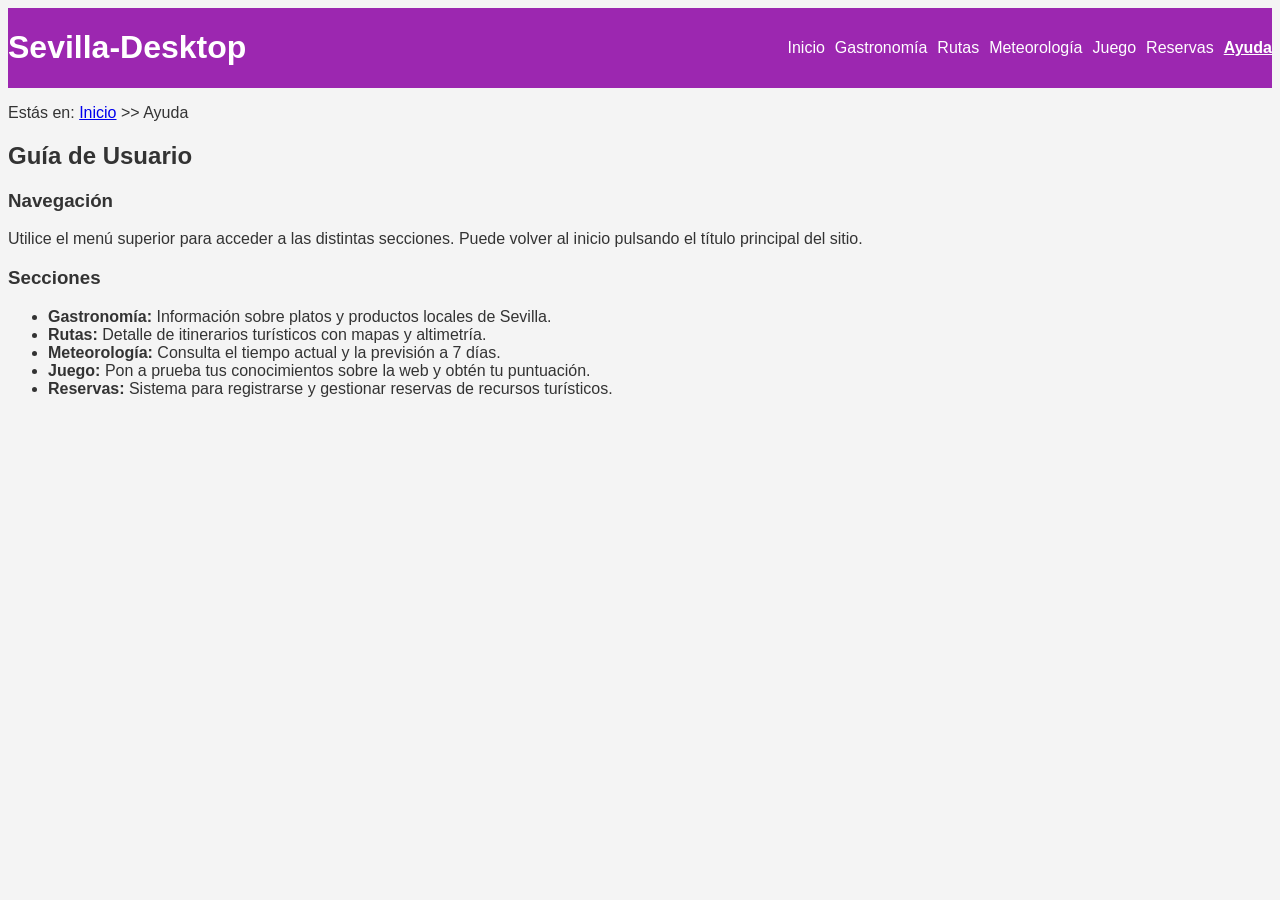
==== ayuda.html @ 1864fc2e "commit inicial" ====
<!DOCTYPE HTML>
<html lang="es">
<head>
    <meta charset="UTF-8" />
    <title>Sevilla-Desktop - Ayuda</title>
    <meta name="author" content="Hugo Tejedor" />
    <meta name="viewport" content="width=device-width, initial-scale=1.0" />
    <link rel="stylesheet" type="text/css" href="estilo/estilo.css" />
    <link rel="stylesheet" type="text/css" href="estilo/layout.css" />
</head>
<body>
    <header>
        <h1><a href="index.html">Sevilla-Desktop</a></h1>
        <nav>
            <a href="index.html">Inicio</a>
            <a href="gastronomia.html">Gastronomía</a>
            <a href="rutas.html">Rutas</a>
            <a href="meteorologia.html">Meteorología</a>
            <a href="juego.html">Juego</a>
            <a href="reservas.php">Reservas</a>
            <a href="ayuda.html" class="activo">Ayuda</a>
        </nav>
    </header>

    <p>Estás en: <a href="index.html">Inicio</a> >> Ayuda</p>

    <main>
        <section>
            <h2>Guía de Usuario</h2>
            <article>
                <h3>Navegación</h3>
                <p>Utilice el menú superior para acceder a las distintas secciones. Puede volver al inicio pulsando el título principal del sitio.</p>
            </article>
            <article>
                <h3>Secciones</h3>
                <ul>
                    <li><strong>Gastronomía:</strong> Información sobre platos y productos locales de Sevilla.</li>
                    <li><strong>Rutas:</strong> Detalle de itinerarios turísticos con mapas y altimetría.</li>
                    <li><strong>Meteorología:</strong> Consulta el tiempo actual y la previsión a 7 días.</li>
                    <li><strong>Juego:</strong> Pon a prueba tus conocimientos sobre la web y obtén tu puntuación.</li>
                    <li><strong>Reservas:</strong> Sistema para registrarse y gestionar reservas de recursos turísticos.</li>
                </ul>
            </article>
        </section>
    </main>
</body>
</html>
---- estilo/estilo.css ----
/* Especificidad: (0,0,1) */
body {
    font-family: Arial, Helvetica, sans-serif;
    background-color: #f4f4f4; /* Heredado por todos los elementos hijos [cite: 104] */
    color: #333333;
}

/* Especificidad: (0,0,1) */
header {
    background-color: #9c27b0; 
}

/* Especificidad: (0,0,2) */
header h1 {
    font-size: 2em;
}

/* Especificidad: (0,0,3) */
header h1 a {
    text-decoration: none;
    color: #ffffff; /* Color de primer plano que hereda del fondo del header [cite: 104] */
}

/* Especificidad: (0,0,2) */
nav a {
    text-decoration: none;
    color: #ffffff;
}

/* Especificidad: (0,1,2) - Excepción permitida de clase [cite: 58, 92] */
nav a.activo {
    font-weight: bold;
    text-decoration: underline;
}

/* Especificidad: (0,0,2) - Estilo para migas de navegación  */
main > p {
    font-size: 0.8em;
    margin-bottom: 1em;
}

/* Especificidad: (0,0,1) */
table {
    width: 100%;
}
---- estilo/layout.css ----
/* Especificidad: (0,0,1) */
header {
    display: flex; /* Uso de Flexible Box Layout  */
    flex-direction: row;
    justify-content: space-between;
    align-items: center;
}

/* Especificidad: (0,0,1) */
nav {
    display: flex; /* Uso de Flexible Box Layout  */
    gap: 10px;
}

/* Media Query para dispositivos móviles  */
@media (max-width: 465px) {
    /* Especificidad: (0,0,1) */
    header {
        flex-direction: column; /* Redefinición por media query [cite: 106] */
    }

    /* Especificidad: (0,0,1) */
    nav {
        flex-direction: column; /* Redefinición por media query [cite: 106] */
    }
}
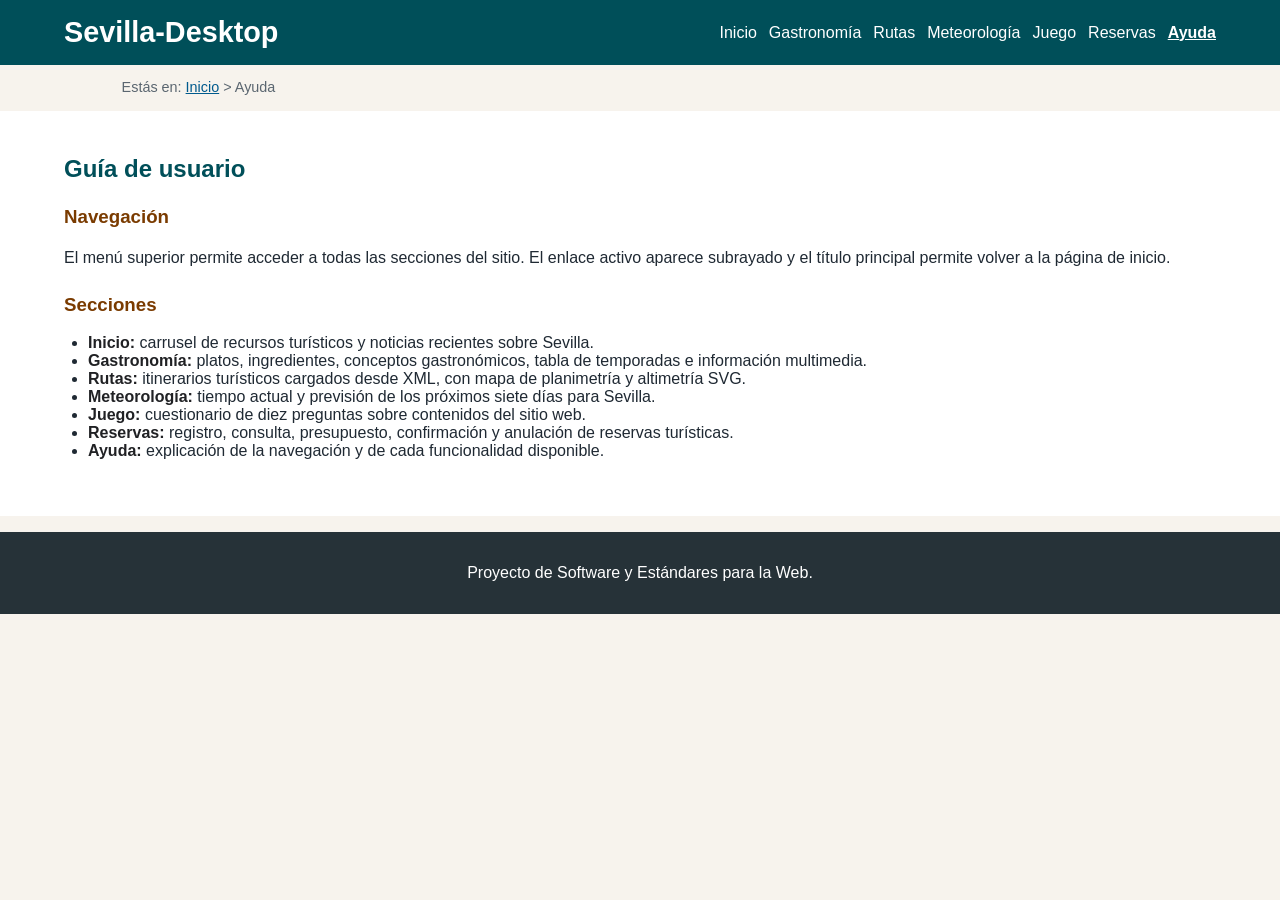
==== commit 676043d6: "Codex solucion" ====
--- a/ayuda.html
+++ b/ayuda.html
@@ -4,44 +4,52 @@
     <meta charset="UTF-8" />
     <title>Sevilla-Desktop - Ayuda</title>
     <meta name="author" content="Hugo Tejedor" />
+    <meta name="description" content="Ayuda de uso del sitio web Sevilla-Desktop" />
+    <meta name="keywords" content="Sevilla, ayuda, navegación, proyecto web" />
     <meta name="viewport" content="width=device-width, initial-scale=1.0" />
     <link rel="stylesheet" type="text/css" href="estilo/estilo.css" />
     <link rel="stylesheet" type="text/css" href="estilo/layout.css" />
 </head>
 <body>
     <header>
-        <h1><a href="index.html">Sevilla-Desktop</a></h1>
+        <h1><a href="index.html" title="Volver a la página principal">Sevilla-Desktop</a></h1>
         <nav>
-            <a href="index.html">Inicio</a>
-            <a href="gastronomia.html">Gastronomía</a>
-            <a href="rutas.html">Rutas</a>
-            <a href="meteorologia.html">Meteorología</a>
-            <a href="juego.html">Juego</a>
-            <a href="reservas.php">Reservas</a>
-            <a href="ayuda.html" class="activo">Ayuda</a>
+            <a href="index.html" title="Inicio">Inicio</a>
+            <a href="gastronomia.html" title="Gastronomía">Gastronomía</a>
+            <a href="rutas.html" title="Rutas">Rutas</a>
+            <a href="meteorologia.html" title="Meteorología">Meteorología</a>
+            <a href="juego.html" title="Juego">Juego</a>
+            <a href="reservas.php" title="Reservas">Reservas</a>
+            <a href="ayuda.html" class="activo" title="Ayuda">Ayuda</a>
         </nav>
     </header>
 
-    <p>Estás en: <a href="index.html">Inicio</a> >> Ayuda</p>
+    <p>Estás en: <a href="index.html">Inicio</a> &gt; Ayuda</p>
 
     <main>
         <section>
-            <h2>Guía de Usuario</h2>
+            <h2>Guía de usuario</h2>
             <article>
                 <h3>Navegación</h3>
-                <p>Utilice el menú superior para acceder a las distintas secciones. Puede volver al inicio pulsando el título principal del sitio.</p>
+                <p>El menú superior permite acceder a todas las secciones del sitio. El enlace activo aparece subrayado y el título principal permite volver a la página de inicio.</p>
             </article>
             <article>
                 <h3>Secciones</h3>
                 <ul>
-                    <li><strong>Gastronomía:</strong> Información sobre platos y productos locales de Sevilla.</li>
-                    <li><strong>Rutas:</strong> Detalle de itinerarios turísticos con mapas y altimetría.</li>
-                    <li><strong>Meteorología:</strong> Consulta el tiempo actual y la previsión a 7 días.</li>
-                    <li><strong>Juego:</strong> Pon a prueba tus conocimientos sobre la web y obtén tu puntuación.</li>
-                    <li><strong>Reservas:</strong> Sistema para registrarse y gestionar reservas de recursos turísticos.</li>
+                    <li><strong>Inicio:</strong> carrusel de recursos turísticos y noticias recientes sobre Sevilla.</li>
+                    <li><strong>Gastronomía:</strong> platos, ingredientes, conceptos gastronómicos, tabla de temporadas e información multimedia.</li>
+                    <li><strong>Rutas:</strong> itinerarios turísticos cargados desde XML, con mapa de planimetría y altimetría SVG.</li>
+                    <li><strong>Meteorología:</strong> tiempo actual y previsión de los próximos siete días para Sevilla.</li>
+                    <li><strong>Juego:</strong> cuestionario de diez preguntas sobre contenidos del sitio web.</li>
+                    <li><strong>Reservas:</strong> registro, consulta, presupuesto, confirmación y anulación de reservas turísticas.</li>
+                    <li><strong>Ayuda:</strong> explicación de la navegación y de cada funcionalidad disponible.</li>
                 </ul>
             </article>
         </section>
     </main>
+
+    <footer>
+        <p>Proyecto de Software y Estándares para la Web.</p>
+    </footer>
 </body>
-</html>+</html>
--- a/estilo/estilo.css
+++ b/estilo/estilo.css
@@ -1,45 +1,215 @@
 /* Especificidad: (0,0,1) */
 body {
     font-family: Arial, Helvetica, sans-serif;
-    background-color: #f4f4f4; /* Heredado por todos los elementos hijos [cite: 104] */
-    color: #333333;
+    background-color: #f7f3ed;
+    color: #1f2933;
 }
 
 /* Especificidad: (0,0,1) */
 header {
-    background-color: #9c27b0; 
-}
-
-/* Especificidad: (0,0,2) */
-header h1 {
-    font-size: 2em;
+    background-color: #004f59;
+    color: #ffffff;
 }
 
 /* Especificidad: (0,0,3) */
 header h1 a {
+    color: #ffffff; /* Contraste AAA con el fondo #004f59 definido en header. */
     text-decoration: none;
-    color: #ffffff; /* Color de primer plano que hereda del fondo del header [cite: 104] */
 }
 
 /* Especificidad: (0,0,2) */
 nav a {
+    color: #ffffff; /* Contraste AAA con el fondo #004f59 definido en header. */
     text-decoration: none;
-    color: #ffffff;
-}
-
-/* Especificidad: (0,1,2) - Excepción permitida de clase [cite: 58, 92] */
+}
+
+/* Especificidad: (0,1,2). Excepción permitida para marcar el enlace activo del menú. */
 nav a.activo {
     font-weight: bold;
     text-decoration: underline;
 }
 
-/* Especificidad: (0,0,2) - Estilo para migas de navegación  */
-main > p {
-    font-size: 0.8em;
-    margin-bottom: 1em;
+/* Especificidad: (0,0,2) */
+body > p {
+    color: #5b6670; /* Contraste AAA con el fondo #f7f3ed definido en body. */
+    font-size: 0.9em;
+}
+
+/* Especificidad: (0,0,3) */
+body > p a {
+    color: #005a8d; /* Contraste AAA con el fondo #f7f3ed definido en body. */
+}
+
+/* Especificidad: (0,0,1) */
+main {
+    background-color: #ffffff;
+    color: #1f2933;
+}
+
+/* Especificidad: (0,0,1) */
+h2 {
+    color: #004f59; /* Contraste AAA con el fondo #ffffff definido en main. */
+}
+
+/* Especificidad: (0,0,1) */
+h3 {
+    color: #7a3b00; /* Contraste AAA con el fondo #ffffff definido en main. */
+}
+
+/* Especificidad: (0,0,1) */
+h4 {
+    color: #004f59; /* Contraste AAA con el fondo #ffffff definido en main. */
+}
+
+/* Especificidad: (0,0,1) */
+a {
+    color: #005a8d; /* Contraste AAA con los fondos claros definidos en body y main. */
+}
+
+/* Especificidad: (0,0,1) */
+button {
+    background-color: #006d75;
+    color: #ffffff;
+    border: 0.12em solid #004f59;
+    font: inherit;
+    cursor: pointer;
+}
+
+/* Especificidad: (0,1,1) */
+button:disabled {
+    background-color: #6f7c82;
+    color: #ffffff;
+    cursor: not-allowed;
 }
 
 /* Especificidad: (0,0,1) */
 table {
-    width: 100%;
-}+    border-collapse: collapse;
+}
+
+/* Especificidad: (0,0,1) */
+caption {
+    font-weight: bold;
+}
+
+/* Especificidad: (0,0,1) */
+th {
+    background-color: #004f59;
+    color: #ffffff;
+}
+
+/* Especificidad: (0,0,1) */
+td {
+    border: 0.08em solid #8a949c;
+}
+
+/* Especificidad: (0,0,1) */
+th {
+    border: 0.08em solid #8a949c;
+}
+
+/* Especificidad: (0,0,1) */
+figure {
+    background-color: #eef6f4;
+    color: #1f2933;
+}
+
+/* Especificidad: (0,0,1) */
+figcaption {
+    font-weight: bold;
+}
+
+/* Especificidad: (0,0,1) */
+video {
+    background-color: #000000;
+    color: #ffffff;
+}
+
+/* Especificidad: (0,0,1) */
+fieldset {
+    border: 0.08em solid #8a949c;
+}
+
+/* Especificidad: (0,0,1) */
+legend {
+    font-weight: bold;
+    color: #004f59; /* Contraste AAA con el fondo #ffffff definido en main. */
+}
+
+/* Especificidad: (0,0,1) */
+footer {
+    background-color: #263238;
+    color: #ffffff;
+}
+
+/* Especificidad: (0,0,2) */
+article div {
+    background-color: #e6eef1;
+    color: #1f2933;
+    border: 0.08em solid #8a949c;
+}
+
+/* Especificidad: (0,0,3) */
+article div img {
+    border: 0;
+}
+
+/* Especificidad: (0,0,3) */
+article div svg {
+    background-color: rgba(255, 255, 255, 0.82);
+}
+
+/* Especificidad: (0,0,3) */
+article div p {
+    background-color: #ffffff;
+    color: #1f2933;
+}
+
+/* Especificidad: (0,0,3) */
+section article svg {
+    border: 0.08em solid #8a949c;
+}
+
+/* Especificidad: (0,0,1) */
+output {
+    background-color: #eef6f4;
+    color: #1f2933;
+    font-weight: bold;
+}
+
+/* Especificidad: (0,0,1) */
+input {
+    accent-color: #006d75;
+}
+
+/* Especificidad: (0,0,2) */
+tbody tr {
+    background-color: #ffffff;
+    color: #1f2933;
+}
+
+/* Especificidad: (0,1,2) */
+tbody tr:nth-child(even) {
+    background-color: #eef6f4;
+    color: #1f2933;
+}
+
+/* Especificidad: (0,0,3) */
+article figure img {
+    max-height: 20em;
+}
+
+/* Especificidad: (0,0,2) */
+section > p {
+    line-height: 1.55;
+}
+
+/* Especificidad: (0,0,2) */
+article > p {
+    line-height: 1.55;
+}
+
+/* Especificidad: (0,0,1) */
+strong {
+    color: #202124; /* Contraste AAA con el fondo #ffffff definido en main. */
+}
--- a/estilo/layout.css
+++ b/estilo/layout.css
@@ -1,26 +1,257 @@
+/* Especificidad: (0,0,1) */
+body {
+    margin: 0;
+}
+
 /* Especificidad: (0,0,1) */
 header {
-    display: flex; /* Uso de Flexible Box Layout  */
+    display: flex;
     flex-direction: row;
     justify-content: space-between;
     align-items: center;
+    gap: 1em;
+    padding: 1em 5vw;
+}
+
+/* Especificidad: (0,0,2) */
+header h1 {
+    margin: 0;
+    font-size: 1.8em;
 }
 
 /* Especificidad: (0,0,1) */
 nav {
-    display: flex; /* Uso de Flexible Box Layout  */
-    gap: 10px;
-}
-
-/* Media Query para dispositivos móviles  */
-@media (max-width: 465px) {
+    display: flex;
+    flex-wrap: wrap;
+    gap: 0.75em;
+}
+
+/* Especificidad: (0,0,2) */
+nav a {
+    padding: 0.35em 0;
+}
+
+/* Especificidad: (0,0,2) */
+body > p {
+    margin: 1em auto 0;
+    max-width: 72em;
+    padding: 0 5vw;
+}
+
+/* Especificidad: (0,0,1) */
+main {
+    max-width: 72em;
+    margin: 1em auto;
+    padding: 1.5em 5vw;
+}
+
+/* Especificidad: (0,0,1) */
+section {
+    margin-bottom: 2em;
+}
+
+/* Especificidad: (0,0,1) */
+article {
+    margin: 1.4em 0;
+}
+
+/* Especificidad: (0,0,1) */
+figure {
+    margin: 1em 0;
+    padding: 1em;
+}
+
+/* Especificidad: (0,0,2) */
+figure img {
+    display: block;
+    max-width: 100%;
+    height: auto;
+    margin: 0 auto;
+}
+
+/* Especificidad: (0,0,1) */
+figcaption {
+    margin-top: 0.6em;
+}
+
+/* Especificidad: (0,0,1) */
+button {
+    min-width: 8em;
+    margin: 0.4em 0.4em 0.4em 0;
+    padding: 0.65em 1em;
+}
+
+/* Especificidad: (0,0,1) */
+table {
+    width: 100%;
+    margin: 1em 0;
+}
+
+/* Especificidad: (0,0,1) */
+caption {
+    padding: 0.6em;
+}
+
+/* Especificidad: (0,0,1) */
+th {
+    padding: 0.65em;
+}
+
+/* Especificidad: (0,0,1) */
+td {
+    padding: 0.65em;
+}
+
+/* Especificidad: (0,0,1) */
+video {
+    display: block;
+    width: 100%;
+    max-width: 48em;
+    height: auto;
+}
+
+/* Especificidad: (0,0,1) */
+form {
+    display: grid;
+    gap: 1em;
+}
+
+/* Especificidad: (0,0,1) */
+fieldset {
+    margin: 0;
+    padding: 1em;
+}
+
+/* Especificidad: (0,0,1) */
+label {
+    display: block;
+    margin: 0.45em 0;
+}
+
+/* Especificidad: (0,0,1) */
+footer {
+    padding: 1em 5vw;
+    text-align: center;
+}
+
+/* Especificidad: (0,0,2) */
+article div {
+    position: relative;
+    display: grid;
+    grid-template-columns: repeat(3, 1fr);
+    overflow: hidden;
+    min-height: 22em;
+    margin: 1em 0;
+}
+
+/* Especificidad: (0,0,3) */
+article div img {
+    width: 100%;
+    height: 100%;
+}
+
+/* Especificidad: (0,0,3) */
+article div svg {
+    position: absolute;
+    inset: 0;
+    width: 100%;
+    height: 100%;
+}
+
+/* Especificidad: (0,0,3) */
+article div p {
+    position: absolute;
+    left: 1em;
+    bottom: 1em;
+    margin: 0;
+    padding: 0.5em;
+}
+
+/* Especificidad: (0,0,3) */
+section article svg {
+    display: block;
+    width: 100%;
+    max-width: 56em;
+    height: auto;
+    margin: 1em 0;
+}
+
+/* Especificidad: (0,0,1) */
+output {
+    display: block;
+    padding: 1em;
+}
+
+/* Especificidad: (0,0,2) */
+section article {
+    break-inside: avoid;
+}
+
+/* Especificidad: (0,0,1) */
+ol {
+    padding-left: 1.5em;
+}
+
+/* Especificidad: (0,0,1) */
+ul {
+    padding-left: 1.5em;
+}
+
+/* Especificidad: (0,0,1) */
+dl {
+    display: grid;
+    grid-template-columns: 12em 1fr;
+    gap: 0.5em 1em;
+}
+
+/* Especificidad: (0,0,1) */
+dt {
+    font-weight: bold;
+}
+
+/* Especificidad: (0,0,1) */
+dd {
+    margin: 0;
+}
+
+/* Media query para tableta. */
+@media (max-width: 720px) {
     /* Especificidad: (0,0,1) */
     header {
-        flex-direction: column; /* Redefinición por media query [cite: 106] */
+        flex-direction: column; /* Redefinición provocada por media query para adaptar la cabecera. */
+        align-items: flex-start; /* Redefinición provocada por media query para adaptar la cabecera. */
     }
 
     /* Especificidad: (0,0,1) */
     nav {
-        flex-direction: column; /* Redefinición por media query [cite: 106] */
-    }
-}+        flex-direction: column; /* Redefinición provocada por media query para adaptar el menú. */
+    }
+
+    /* Especificidad: (0,0,1) */
+    dl {
+        grid-template-columns: 1fr; /* Redefinición provocada por media query para adaptar la lista de definición. */
+    }
+
+    /* Especificidad: (0,0,2) */
+    article div {
+        grid-template-columns: repeat(2, 1fr); /* Redefinición provocada por media query para adaptar el mapa. */
+    }
+}
+
+/* Media query para móvil. */
+@media (max-width: 480px) {
+    /* Especificidad: (0,0,1) */
+    main {
+        padding: 1em 4vw; /* Redefinición provocada por media query para adaptar el contenido. */
+    }
+
+    /* Especificidad: (0,0,2) */
+    article div {
+        grid-template-columns: 1fr; /* Redefinición provocada por media query para adaptar el mapa. */
+    }
+
+    /* Especificidad: (0,0,1) */
+    button {
+        width: 100%; /* Redefinición provocada por media query para adaptar los botones. */
+    }
+}
